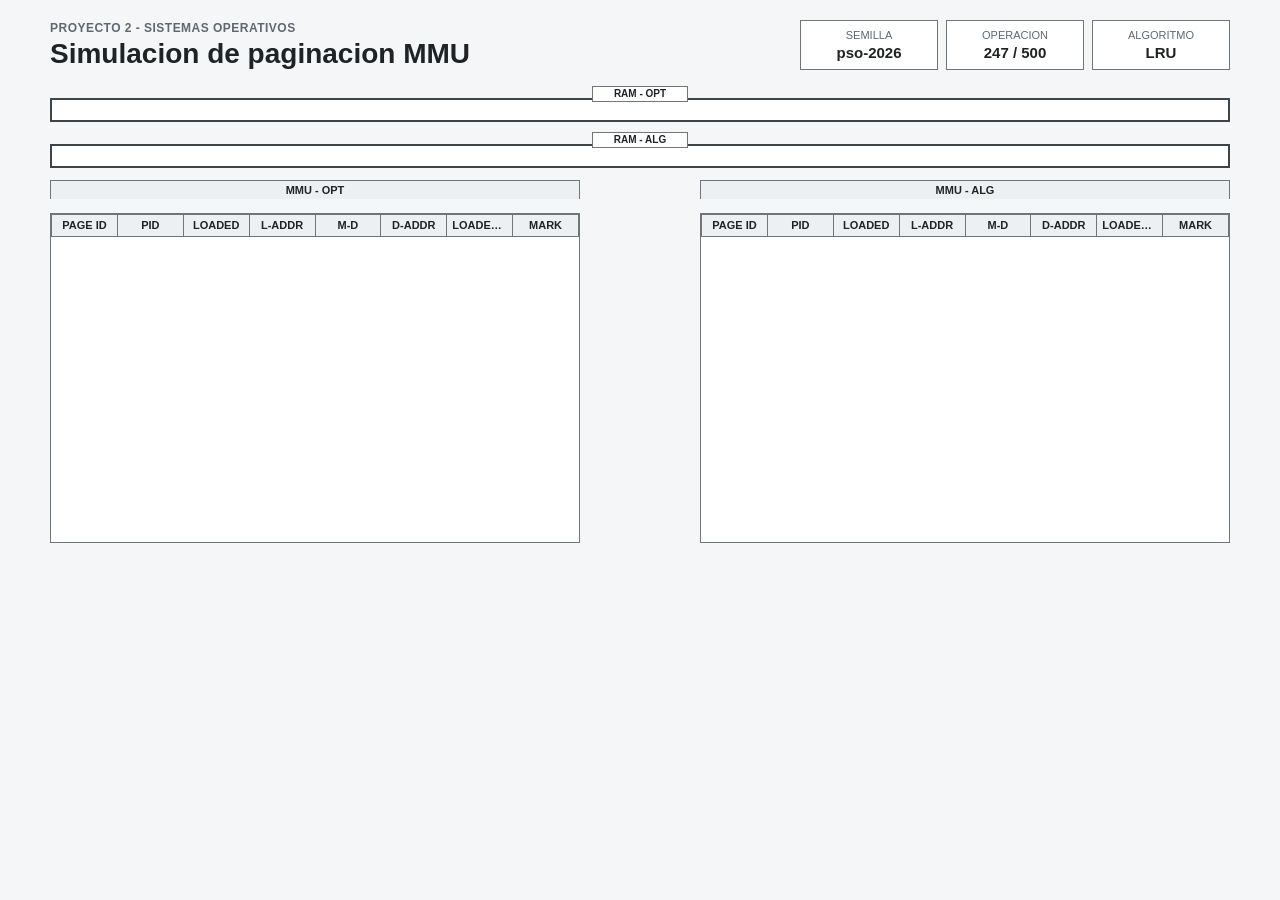
==== index.html @ 100fe74f "cambios index y mmu" ====
<!doctype html>
<html lang="es">
  <head>
    <meta charset="utf-8">
    <meta name="viewport" content="width=device-width, initial-scale=1">
    <title>Simulacion MMU</title>
    <link rel="stylesheet" href="styles.css">
    <script type="module" src="app.js"></script>
  </head>
  <body>
    <main class="simulation-shell" aria-label="Visualizacion de simulacion MMU">
      <header class="topbar">
        <div>
          <p class="eyebrow">Proyecto 2 - Sistemas Operativos</p>
          <h1>Simulacion de paginacion MMU</h1>
        </div>

        <section class="run-summary" aria-label="Parametros de la simulacion">
          <div>
            <span>Semilla</span>
            <strong>pso-2026</strong>
          </div>
          <div>
            <span>Operacion</span>
            <strong>247 / 500</strong>
          </div>
          <div>
            <span>Algoritmo</span>
            <strong>LRU</strong>
          </div>
        </section>
      </header>

      <section class="memory-strip" aria-label="Estado de RAM">
        <article class="ram-row">
          <span class="ram-title">RAM - OPT</span>
          <div id="ram-opt" class="ram-bar" role="img" aria-label="100 paginas de RAM para algoritmo optimo"></div>
            <!--
            <span class="page free"></span><span class="page p1"></span><span class="page p1"></span><span class="page p1"></span><span class="page p2"></span>
            <span class="page p2"></span><span class="page p2"></span><span class="page p3"></span><span class="page p3"></span><span class="page p3"></span>
            <span class="page p3"></span><span class="page p4"></span><span class="page p4"></span><span class="page p4"></span><span class="page p5"></span>
            <span class="page p5"></span><span class="page p5"></span><span class="page p2"></span><span class="page p2"></span><span class="page p6"></span>
            <span class="page p6"></span><span class="page p6"></span><span class="page p6"></span><span class="page p4"></span><span class="page p4"></span>
            <span class="page p3"></span><span class="page p3"></span><span class="page p3"></span><span class="page p7"></span><span class="page p7"></span>
            <span class="page p7"></span><span class="page p5"></span><span class="page p5"></span><span class="page p5"></span><span class="page p5"></span>
            <span class="page p8"></span><span class="page p8"></span><span class="page p8"></span><span class="page p8"></span><span class="page p8"></span>
            <span class="page p1"></span><span class="page p1"></span><span class="page p1"></span><span class="page p2"></span><span class="page p2"></span>
            <span class="page p2"></span><span class="page p6"></span><span class="page p6"></span><span class="page p6"></span><span class="page p6"></span>
            <span class="page p4"></span><span class="page p4"></span><span class="page p4"></span><span class="page p7"></span><span class="page p7"></span>
            <span class="page p7"></span><span class="page p3"></span><span class="page p3"></span><span class="page p3"></span><span class="page p5"></span>
            <span class="page p5"></span><span class="page p5"></span><span class="page p2"></span><span class="page p2"></span><span class="page p1"></span>
            <span class="page p1"></span><span class="page free"></span><span class="page free"></span><span class="page free"></span><span class="page free"></span>
            <span class="page free"></span><span class="page free"></span><span class="page free"></span><span class="page free"></span><span class="page free"></span>
            <span class="page free"></span><span class="page free"></span><span class="page free"></span><span class="page free"></span><span class="page free"></span>
            <span class="page free"></span><span class="page free"></span><span class="page free"></span><span class="page free"></span><span class="page free"></span>
            <span class="page free"></span><span class="page free"></span><span class="page free"></span><span class="page free"></span><span class="page free"></span>
            <span class="page free"></span><span class="page free"></span><span class="page free"></span><span class="page free"></span><span class="page free"></span>
            <span class="page free"></span><span class="page free"></span><span class="page free"></span><span class="page free"></span><span class="page free"></span>
            -->
          </div>
        </article>

        <article class="ram-row">
          <span class="ram-title">RAM - ALG</span>
          <div class="ram-bar" role="img" aria-label="100 paginas de RAM para algoritmo seleccionado"></div>
            <!--
            <span class="page p1"></span><span class="page p1"></span><span class="page p1"></span><span class="page p1"></span><span class="page p2"></span>
            <span class="page p2"></span><span class="page p2"></span><span class="page p3"></span><span class="page p3"></span><span class="page p3"></span>
            <span class="page p4"></span><span class="page p4"></span><span class="page p4"></span><span class="page p5"></span><span class="page p5"></span>
            <span class="page p5"></span><span class="page p2"></span><span class="page p2"></span><span class="page p2"></span><span class="page p6"></span>
            <span class="page p6"></span><span class="page p6"></span><span class="page p7"></span><span class="page p7"></span><span class="page p7"></span>
            <span class="page p7"></span><span class="page p8"></span><span class="page p8"></span><span class="page p8"></span><span class="page p8"></span>
            <span class="page p4"></span><span class="page p4"></span><span class="page p4"></span><span class="page p1"></span><span class="page p1"></span>
            <span class="page p1"></span><span class="page p3"></span><span class="page p3"></span><span class="page p3"></span><span class="page p5"></span>
            <span class="page p5"></span><span class="page p5"></span><span class="page p6"></span><span class="page p6"></span><span class="page p6"></span>
            <span class="page p6"></span><span class="page p2"></span><span class="page p2"></span><span class="page p2"></span><span class="page p7"></span>
            <span class="page p7"></span><span class="page p7"></span><span class="page p8"></span><span class="page p8"></span><span class="page p4"></span>
            <span class="page p4"></span><span class="page p4"></span><span class="page p5"></span><span class="page p5"></span><span class="page p3"></span>
            <span class="page p3"></span><span class="page p1"></span><span class="page p1"></span><span class="page p6"></span><span class="page p6"></span>
            <span class="page p6"></span><span class="page free"></span><span class="page free"></span><span class="page free"></span><span class="page free"></span>
            <span class="page free"></span><span class="page free"></span><span class="page free"></span><span class="page free"></span><span class="page free"></span>
            <span class="page free"></span><span class="page free"></span><span class="page free"></span><span class="page free"></span><span class="page free"></span>
            <span class="page free"></span><span class="page free"></span><span class="page free"></span><span class="page free"></span><span class="page free"></span>
            <span class="page free"></span><span class="page free"></span><span class="page free"></span><span class="page free"></span><span class="page free"></span>
            <span class="page free"></span><span class="page free"></span><span class="page free"></span><span class="page free"></span><span class="page free"></span>
            <span class="page free"></span><span class="page free"></span><span class="page free"></span><span class="page free"></span><span class="page free"></span>
            -->  
          </div>
        </article>
      </section>

      <section class="comparison-grid" aria-label="Comparacion de algoritmos">
        <article class="algorithm-panel">
          <header class="panel-title">MMU - OPT</header>
          <div class="mmu-table-wrap">
            <table class="mmu-table">
              <thead>
                <tr>
                  <th>PAGE ID</th>
                  <th>PID</th>
                  <th>LOADED</th>
                  <th>L-ADDR</th>
                  <th>M-D</th>
                  <th>D-ADDR</th>
                  <th>LOADED-T</th>
                  <th>MARK</th>
                </tr>
              </thead>
              <tbody id="mmu-opt-body"></tbody>
            </table>
          </div>

          <div id="metrics-opt" class="metrics"></div>
        </article>

        <article class="algorithm-panel">
          <header class="panel-title">MMU - ALG</header>
          <div class="mmu-table-wrap">
            <table class="mmu-table">
              <thead>
                <tr>
                  <th>PAGE ID</th>
                  <th>PID</th>
                  <th>LOADED</th>
                  <th>L-ADDR</th>
                  <th>M-D</th>
                  <th>D-ADDR</th>
                  <th>LOADED-T</th>
                  <th>MARK</th>
                </tr>
              </thead>
              <tbody id="mmu-alg-body"></tbody>
            </table>
          </div>

          <div id="metrics-alg" class="metrics"></div>
        </article>
      </section>
    </main>
  </body>
</html>
---- styles.css ----
:root {
  color-scheme: light;
  --ink: #202326;
  --muted: #5f6871;
  --line: #70757a;
  --paper: #f5f6f7;
  --surface: #ffffff;
  --header: #edf0f2;
  --danger: #ef476f;
  --free: #ffffff;
  --p1: #b9efd0;
  --p2: #fff29a;
  --p3: #fbd0d9;
  --p4: #c9d5f5;
  --p5: #ffd891;
  --p6: #aee2d2;
  --p7: #f4b3c2;
  --p8: #e7e7e7;
}

* {
  box-sizing: border-box;
}

body {
  margin: 0;
  min-width: 960px;
  color: var(--ink);
  background: var(--paper);
  font-family: Arial, Helvetica, sans-serif;
}

.simulation-shell {
  width: min(1180px, calc(100vw - 32px));
  margin: 0 auto;
  padding: 20px 0 28px;
}

.topbar {
  display: flex;
  align-items: end;
  justify-content: space-between;
  gap: 24px;
  margin-bottom: 16px;
}

.eyebrow {
  margin: 0 0 4px;
  color: var(--muted);
  font-size: 12px;
  font-weight: 700;
  letter-spacing: .04em;
  text-transform: uppercase;
}

h1 {
  margin: 0;
  font-size: 28px;
  line-height: 1.1;
}

.run-summary {
  display: grid;
  grid-template-columns: repeat(3, minmax(110px, 1fr));
  gap: 8px;
  min-width: 430px;
}

.run-summary div {
  border: 1px solid var(--line);
  background: var(--surface);
  padding: 8px 10px;
  text-align: center;
}

.run-summary span {
  display: block;
  color: var(--muted);
  font-size: 11px;
  text-transform: uppercase;
}

.run-summary strong {
  display: block;
  margin-top: 3px;
  font-size: 15px;
}

.memory-strip {
  display: grid;
  gap: 10px;
  margin-bottom: 12px;
}

.ram-row {
  position: relative;
  padding-top: 12px;
}

.ram-title {
  position: absolute;
  left: 50%;
  top: 0;
  transform: translateX(-50%);
  z-index: 1;
  min-width: 96px;
  border: 1px solid var(--line);
  background: var(--surface);
  font-size: 10px;
  font-weight: 700;
  line-height: 14px;
  text-align: center;
}

.ram-bar {
  display: grid;
  grid-template-columns: repeat(100, 1fr);
  height: 24px;
  border: 2px solid #3e4448;
  background: var(--surface);
}

.page {
  min-width: 0;
  border-right: 1px solid #8a8f94;
}

.page:last-child {
  border-right: 0;
}

.free { background: var(--free); }
.p1 { background: var(--p1); }
.p2 { background: var(--p2); }
.p3 { background: var(--p3); }
.p4 { background: var(--p4); }
.p5 { background: var(--p5); }
.p6 { background: var(--p6); }
.p7 { background: var(--p7); }
.p8 { background: var(--p8); }

.comparison-grid {
  display: grid;
  grid-template-columns: repeat(2, minmax(0, 1fr));
  gap: 120px;
  align-items: start;
}

.algorithm-panel {
  display: grid;
  gap: 14px;
}

.panel-title {
  border: 1px solid var(--line);
  border-bottom: 0;
  background: var(--header);
  font-size: 11px;
  font-weight: 700;
  line-height: 18px;
  text-align: center;
}

.mmu-table-wrap {
  height: 330px;
  overflow: auto;
  border: 1px solid var(--line);
  background: var(--surface);
}

table {
  width: 100%;
  border-collapse: collapse;
  table-layout: fixed;
}

th,
td {
  border: 1px solid var(--line);
  padding: 4px 5px;
  overflow: hidden;
  font-size: 11px;
  line-height: 1.15;
  text-align: center;
  text-overflow: ellipsis;
  white-space: nowrap;
}

th {
  background: var(--header);
  font-weight: 700;
}

.mmu-table th {
  position: sticky;
  top: 0;
  z-index: 1;
}

.process-a td { background: var(--p1); }
.process-b td { background: var(--p2); }
.process-c td { background: #ffe69a; }
.process-d td { background: #ffb6c8; }

.metrics {
  display: grid;
  gap: 10px;
}

.metrics table {
  background: var(--surface);
}

.metrics th,
.metrics td {
  height: 25px;
}

.danger {
  background: var(--danger) !important;
  color: #ffffff;
  font-weight: 700;
}

@media (max-width: 1100px) {
  body {
    min-width: 760px;
  }

  .comparison-grid {
    gap: 28px;
  }

  .run-summary {
    min-width: 360px;
  }
}
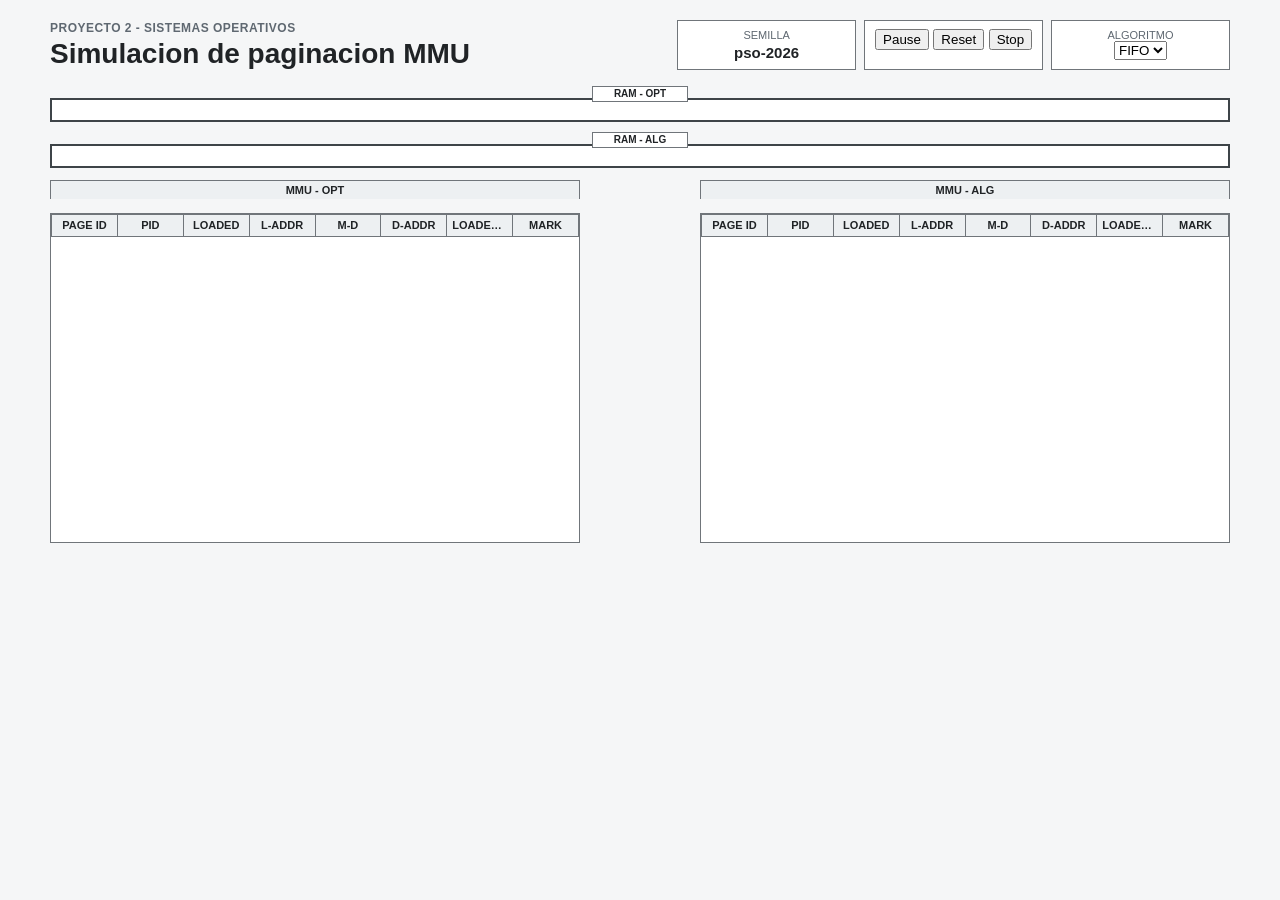
==== commit d520c813: "Coments on preparation and HTML edit" ====
--- a/index.html
+++ b/index.html
@@ -21,12 +21,18 @@
             <strong>pso-2026</strong>
           </div>
           <div>
-            <span>Operacion</span>
-            <strong>247 / 500</strong>
+            <button id="pauseBtn">Pause</button>
+            <button id="resetBtn">Reset</button>
+            <button id="stopBtn">Stop</button>
           </div>
           <div>
             <span>Algoritmo</span>
-            <strong>LRU</strong>
+            <select id="algoritmoSelector" name="algoritmo">
+              <option value="FIFO">FIFO</option>
+              <option value="SC">SC</option>
+              <option value="LRU">LRU</option>
+              <option value="LFU">LFU</option>
+            </select>
           </div>
         </section>
       </header>
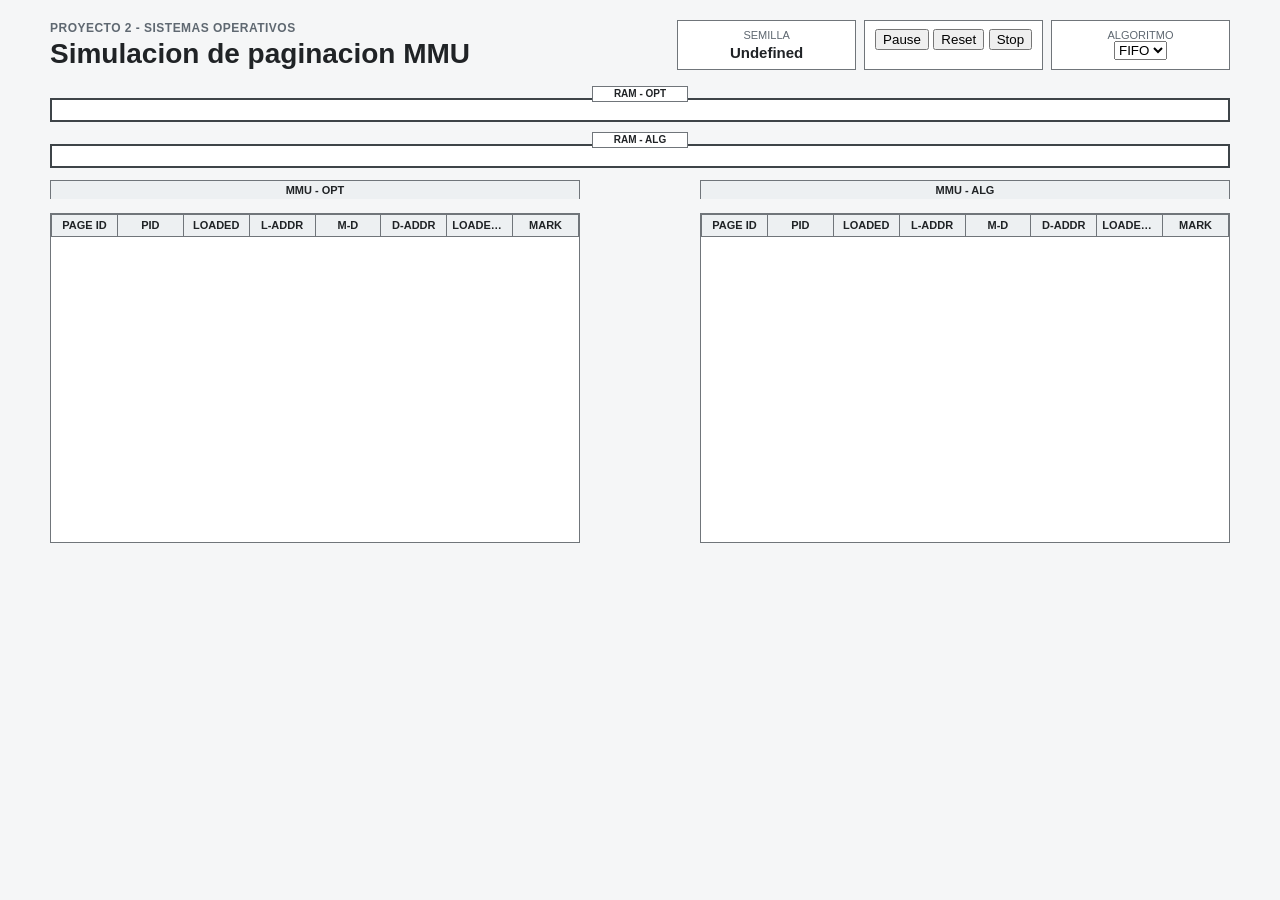
==== commit c78a3a56: "OK, casi explota" ====
--- a/index.html
+++ b/index.html
@@ -18,7 +18,7 @@
         <section class="run-summary" aria-label="Parametros de la simulacion">
           <div>
             <span>Semilla</span>
-            <strong>pso-2026</strong>
+            <strong>Undefined</strong>
           </div>
           <div>
             <button id="pauseBtn">Pause</button>
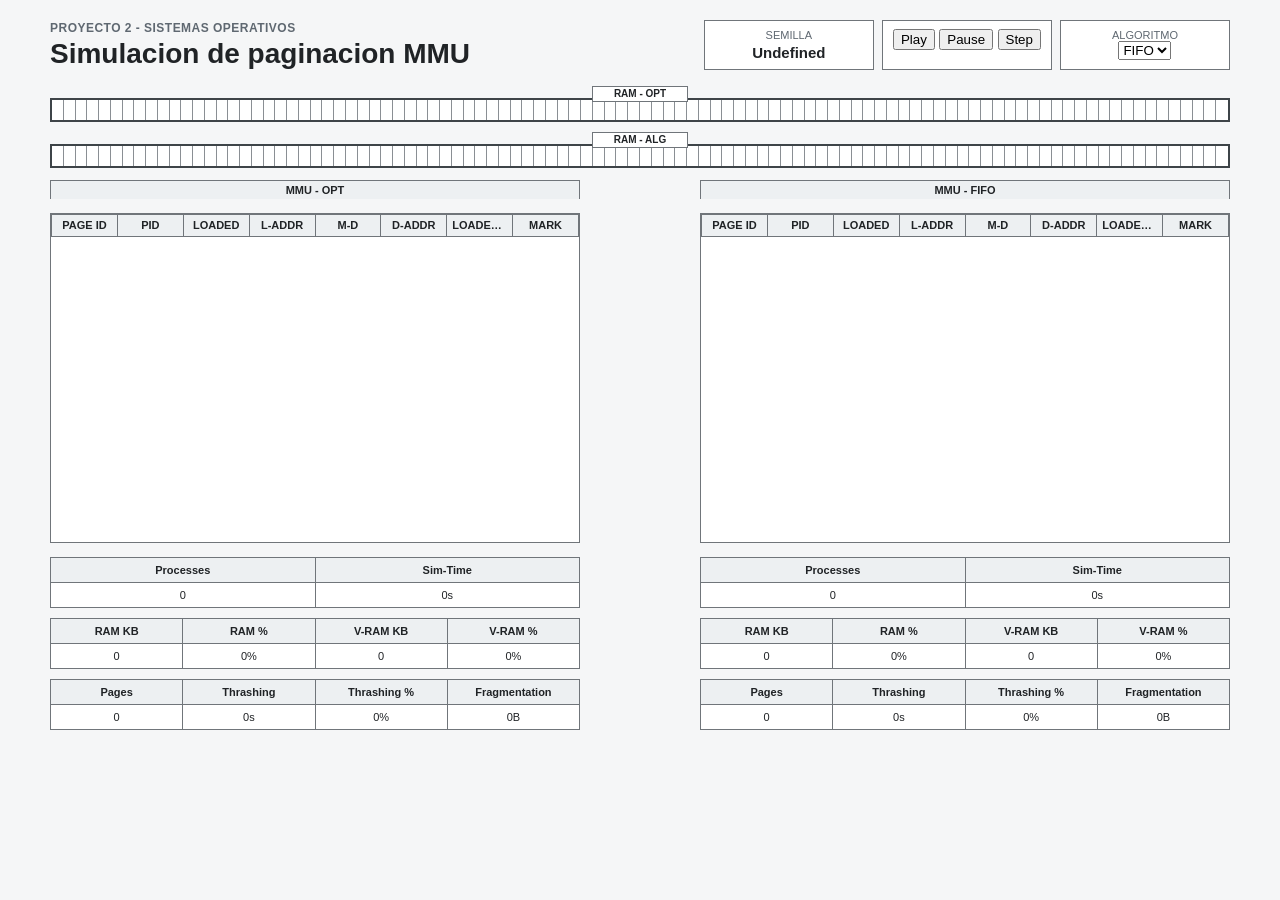
==== commit e69bed3a: "Sera que me deja commitear?" ====
--- a/index.html
+++ b/index.html
@@ -1,11 +1,11 @@
-<!doctype html>
+﻿<!doctype html>
 <html lang="es">
   <head>
     <meta charset="utf-8">
     <meta name="viewport" content="width=device-width, initial-scale=1">
     <title>Simulacion MMU</title>
     <link rel="stylesheet" href="styles.css">
-    <script type="module" src="app.js"></script>
+    <script type="module" src="js/main.js"></script>
   </head>
   <body>
     <main class="simulation-shell" aria-label="Visualizacion de simulacion MMU">
@@ -21,9 +21,9 @@
             <strong>Undefined</strong>
           </div>
           <div>
+            <button id="playBtn">Play</button>
             <button id="pauseBtn">Pause</button>
-            <button id="resetBtn">Reset</button>
-            <button id="stopBtn">Stop</button>
+            <button id="stepBtn">Step</button>
           </div>
           <div>
             <span>Algoritmo</span>
@@ -34,6 +34,41 @@
               <option value="LFU">LFU</option>
             </select>
           </div>
+          <!--
+          <script type="module">
+            import { pickVictim } from './algorithm.js';
+            
+            // FunciÃ³n auxiliar para obtener el algoritmo actual del dropdown
+            function getCurrentAlgorithm() {
+                return document.getElementById('algoritmoSelector').value;
+            }
+            
+            // Modificar el objeto mmu para que use el algoritmo del dropdown
+            const mmu = {
+                get algorithm() {
+                    return getCurrentAlgorithm();
+                },
+                ram: [], // Tus pÃ¡ginas
+                secondChancePointer: 0, // Si lo necesitas para SC
+                // otras propiedades que necesites
+            };
+            
+            // Ahora cuando llames a pickVictim, siempre usarÃ¡ el algoritmo seleccionado
+            function ejecutarPickVictim(opIndex) {
+                const victimIndex = pickVictim(mmu, opIndex);
+                console.log(`Usando algoritmo: ${mmu.algorithm}, vÃ­ctima: ${victimIndex}`);
+                return victimIndex;
+            }
+            
+            // Ejemplo de uso
+            // ejecutarPickVictim(0);
+            
+            // Exponer funciones globalmente
+            window.ejecutarPickVictim = ejecutarPickVictim;
+            window.mmu = mmu;
+          </script>
+          -->
+
         </section>
       </header>
 
@@ -68,7 +103,7 @@
 
         <article class="ram-row">
           <span class="ram-title">RAM - ALG</span>
-          <div class="ram-bar" role="img" aria-label="100 paginas de RAM para algoritmo seleccionado"></div>
+          <div id="ram-alg" class="ram-bar" role="img" aria-label="100 paginas de RAM para algoritmo seleccionado"></div>
             <!--
             <span class="page p1"></span><span class="page p1"></span><span class="page p1"></span><span class="page p1"></span><span class="page p2"></span>
             <span class="page p2"></span><span class="page p2"></span><span class="page p3"></span><span class="page p3"></span><span class="page p3"></span>
@@ -120,7 +155,7 @@
         </article>
 
         <article class="algorithm-panel">
-          <header class="panel-title">MMU - ALG</header>
+          <header id="selected-panel-title" class="panel-title">MMU - ALG</header>
           <div class="mmu-table-wrap">
             <table class="mmu-table">
               <thead>
@@ -145,3 +180,4 @@
     </main>
   </body>
 </html>
+
--- a/styles.css
+++ b/styles.css
@@ -1,4 +1,4 @@
-:root {
+﻿:root {
   color-scheme: light;
   --ink: #202326;
   --muted: #5f6871;
@@ -197,10 +197,14 @@
   z-index: 1;
 }
 
-.process-a td { background: var(--p1); }
-.process-b td { background: var(--p2); }
-.process-c td { background: #ffe69a; }
-.process-d td { background: #ffb6c8; }
+.mmu-table tr.p1 td { background: var(--p1); }
+.mmu-table tr.p2 td { background: var(--p2); }
+.mmu-table tr.p3 td { background: var(--p3); }
+.mmu-table tr.p4 td { background: var(--p4); }
+.mmu-table tr.p5 td { background: var(--p5); }
+.mmu-table tr.p6 td { background: var(--p6); }
+.mmu-table tr.p7 td { background: var(--p7); }
+.mmu-table tr.p8 td { background: var(--p8); }
 
 .metrics {
   display: grid;
@@ -235,3 +239,5 @@
     min-width: 360px;
   }
 }
+
+
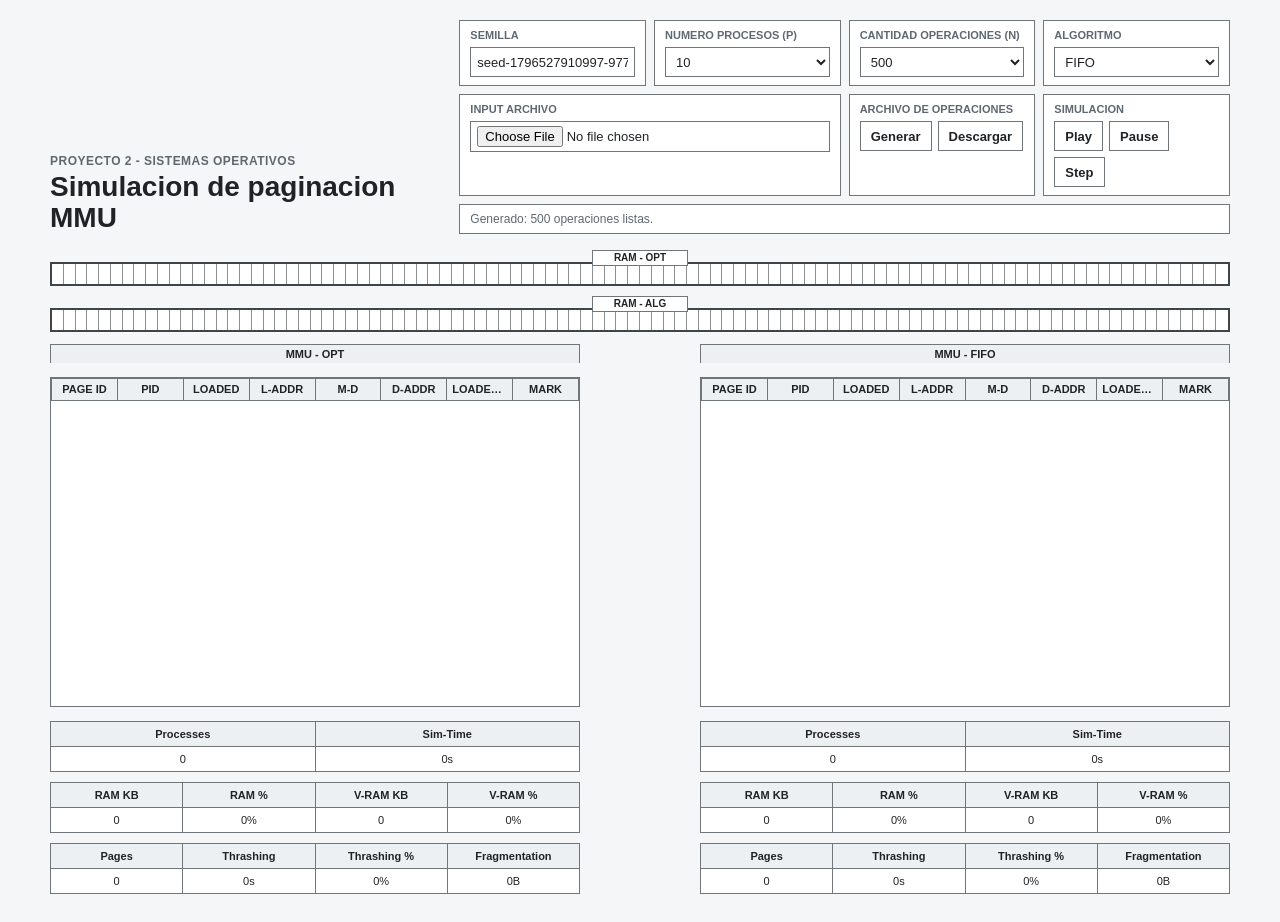
==== commit ca8079cc: "Generador archivos y semillas" ====
--- a/index.html
+++ b/index.html
@@ -15,18 +15,32 @@
           <h1>Simulacion de paginacion MMU</h1>
         </div>
 
-        <section class="run-summary" aria-label="Parametros de la simulacion">
-          <div>
-            <span>Semilla</span>
-            <strong>Undefined</strong>
+                <section class="run-summary" aria-label="Parametros de la simulacion">
+          <div class="control-card">
+            <label for="seedInput">Semilla</label>
+            <input id="seedInput" type="text" placeholder="Generar automaticamente">
           </div>
-          <div>
-            <button id="playBtn">Play</button>
-            <button id="pauseBtn">Pause</button>
-            <button id="stepBtn">Step</button>
+
+          <div class="control-card compact-control">
+            <label for="processCount">Numero procesos (P)</label>
+            <select id="processCount" name="processCount">
+              <option value="10">10</option>
+              <option value="50">50</option>
+              <option value="100">100</option>
+            </select>
           </div>
-          <div>
-            <span>Algoritmo</span>
+
+          <div class="control-card compact-control">
+            <label for="operationCount">Cantidad Operaciones (N)</label>
+            <select id="operationCount" name="operationCount">
+              <option value="500">500</option>
+              <option value="1000">1000</option>
+              <option value="5000">5000</option>
+            </select>
+          </div>
+
+          <div class="control-card compact-control">
+            <label for="algoritmoSelector">Algoritmo</label>
             <select id="algoritmoSelector" name="algoritmo">
               <option value="FIFO">FIFO</option>
               <option value="SC">SC</option>
@@ -34,41 +48,30 @@
               <option value="LFU">LFU</option>
             </select>
           </div>
-          <!--
-          <script type="module">
-            import { pickVictim } from './algorithm.js';
-            
-            // FunciÃ³n auxiliar para obtener el algoritmo actual del dropdown
-            function getCurrentAlgorithm() {
-                return document.getElementById('algoritmoSelector').value;
-            }
-            
-            // Modificar el objeto mmu para que use el algoritmo del dropdown
-            const mmu = {
-                get algorithm() {
-                    return getCurrentAlgorithm();
-                },
-                ram: [], // Tus pÃ¡ginas
-                secondChancePointer: 0, // Si lo necesitas para SC
-                // otras propiedades que necesites
-            };
-            
-            // Ahora cuando llames a pickVictim, siempre usarÃ¡ el algoritmo seleccionado
-            function ejecutarPickVictim(opIndex) {
-                const victimIndex = pickVictim(mmu, opIndex);
-                console.log(`Usando algoritmo: ${mmu.algorithm}, vÃ­ctima: ${victimIndex}`);
-                return victimIndex;
-            }
-            
-            // Ejemplo de uso
-            // ejecutarPickVictim(0);
-            
-            // Exponer funciones globalmente
-            window.ejecutarPickVictim = ejecutarPickVictim;
-            window.mmu = mmu;
-          </script>
-          -->
 
+          <div class="control-card file-control">
+            <label for="fileInput">Input Archivo</label>
+            <input id="fileInput" type="file" accept=".txt,text/plain">
+          </div>
+
+          <div class="control-card action-control">
+            <span>Archivo de operaciones</span>
+            <div class="button-row">
+              <button id="generateBtn" type="button">Generar</button>
+              <button id="downloadBtn" type="button">Descargar</button>
+            </div>
+          </div>
+
+          <div class="control-card action-control">
+            <span>Simulacion</span>
+            <div class="button-row">
+              <button id="playBtn" type="button">Play</button>
+              <button id="pauseBtn" type="button">Pause</button>
+              <button id="stepBtn" type="button">Step</button>
+            </div>
+          </div>
+
+          <p id="scenarioStatus" class="scenario-status" aria-live="polite">Preparando escenario...</p>
         </section>
       </header>
 
@@ -181,3 +184,4 @@
   </body>
 </html>
 
+
--- a/styles.css
+++ b/styles.css
@@ -61,31 +61,87 @@
 
 .run-summary {
   display: grid;
-  grid-template-columns: repeat(3, minmax(110px, 1fr));
+  grid-template-columns: repeat(4, minmax(150px, 1fr));
   gap: 8px;
-  min-width: 430px;
-}
-
-.run-summary div {
+  min-width: 720px;
+}
+
+.control-card {
+  display: grid;
+  gap: 6px;
+  align-content: start;
   border: 1px solid var(--line);
   background: var(--surface);
   padding: 8px 10px;
-  text-align: center;
-}
-
-.run-summary span {
+}
+
+.control-card label,
+.control-card span {
   display: block;
   color: var(--muted);
   font-size: 11px;
+  font-weight: 700;
   text-transform: uppercase;
 }
 
-.run-summary strong {
-  display: block;
-  margin-top: 3px;
-  font-size: 15px;
-}
-
+.control-card input,
+.control-card select,
+.control-card button {
+  min-height: 30px;
+  border: 1px solid var(--line);
+  background: #fff;
+  color: var(--ink);
+  font: inherit;
+  font-size: 13px;
+}
+
+.control-card input,
+.control-card select {
+  width: 100%;
+  padding: 4px 6px;
+}
+
+.control-card button {
+  padding: 4px 10px;
+  cursor: pointer;
+  font-weight: 700;
+}
+
+.control-card button:disabled {
+  color: var(--muted);
+  cursor: not-allowed;
+  opacity: .65;
+}
+
+.file-control {
+  grid-column: span 2;
+}
+
+.action-control {
+  grid-column: span 1;
+}
+
+.button-row {
+  display: flex;
+  flex-wrap: wrap;
+  gap: 6px;
+}
+
+.scenario-status {
+  grid-column: 1 / -1;
+  margin: 0;
+  border: 1px solid var(--line);
+  background: var(--surface);
+  padding: 7px 10px;
+  color: var(--muted);
+  font-size: 12px;
+}
+
+.scenario-status.error {
+  border-color: var(--danger);
+  color: var(--danger);
+  font-weight: 700;
+}
 .memory-strip {
   display: grid;
   gap: 10px;
@@ -235,9 +291,8 @@
     gap: 28px;
   }
 
-  .run-summary {
-    min-width: 360px;
-  }
-}
-
-
+  .run-summary { min-width: 620px; }
+}
+
+
+
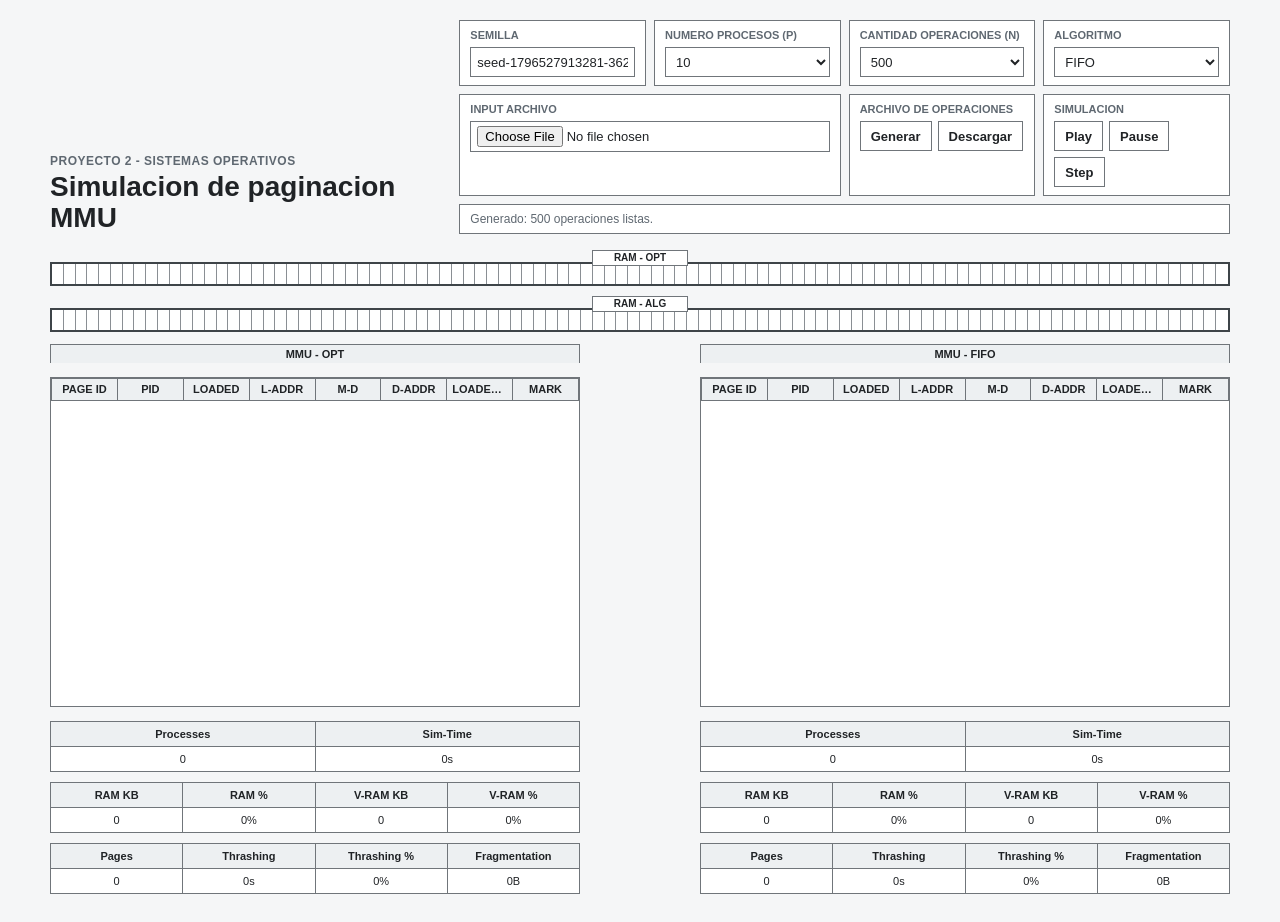
==== commit d8601c3e: "Comentarios para documento" ====
--- a/index.html
+++ b/index.html
@@ -182,6 +182,4 @@
       </section>
     </main>
   </body>
-</html>
-
-
+</html>
